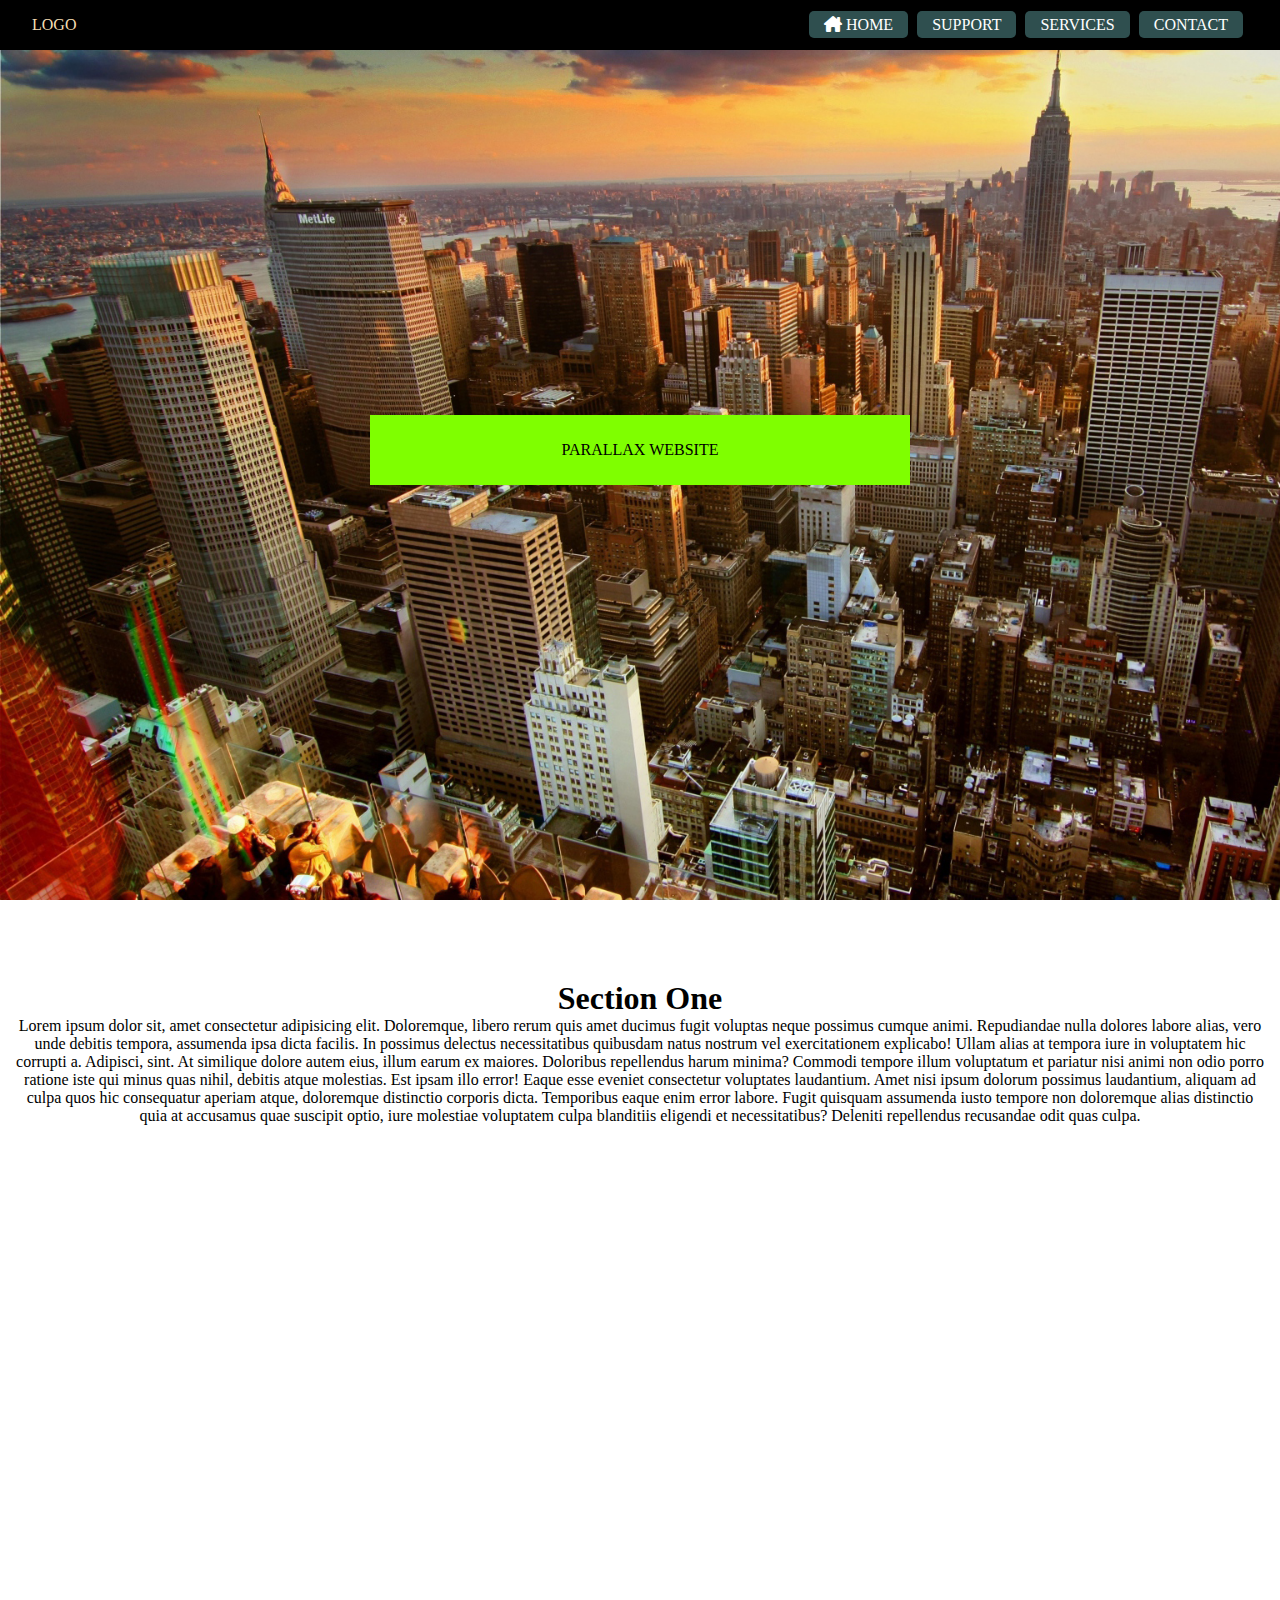
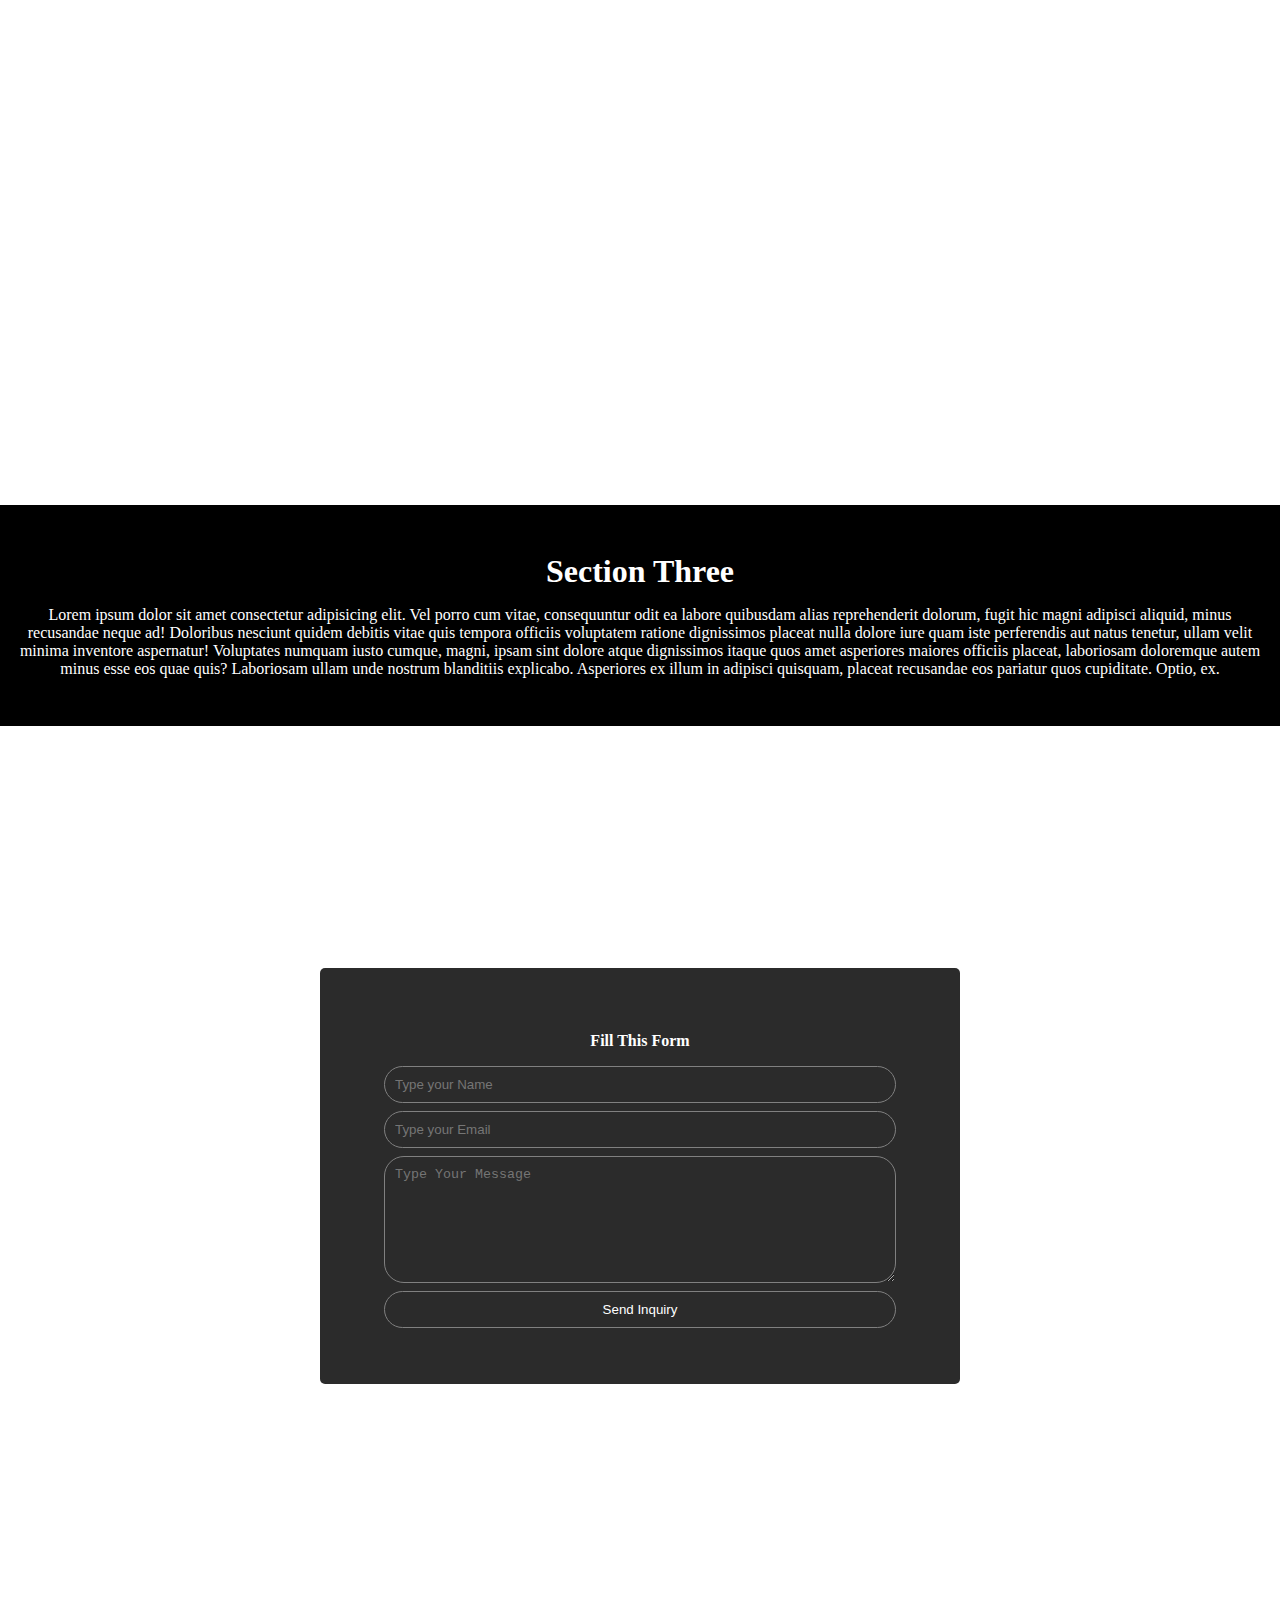
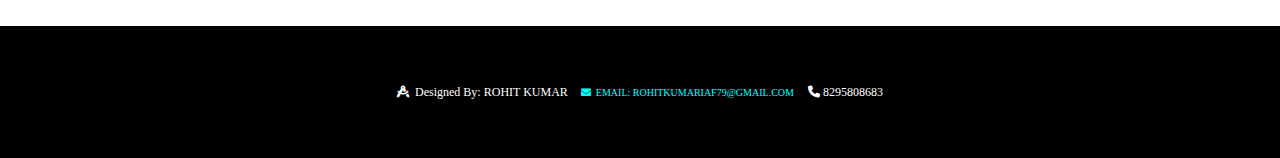
==== projct.html @ 264775a4 "Project Added" ====
<!DOCTYPE html>
<html lang="en">
  <head>
    <meta charset="UTF-8" />
    <meta http-equiv="X-UA-Compatible" content="IE=edge" />
    <meta name="viewport" content="width=device-width, initial-scale=1.0" />
    <title>Document</title>
    <link rel="stylesheet" href="style.css" />
    <link
      rel="stylesheet"
      href="https://cdnjs.cloudflare.com/ajax/libs/font-awesome/6.1.2/css/all.min.css"
    />
  </head>
  <body>
    <!-- ------------------------------------------------Navbar  -->

    <nav>
      <span>LOGO</span>
      <div class="links">
        <a href="#home"><i class="fa-solid fa-house-chimney"></i> Home</a>
        <a href="#sec1">Support</a>
        <a href="#sec2">Services</a>
        <a href="#sec4">Contact</a>
      </div>
    </nav>

    <!-- ------------------------------------------------Main  -->
    <div class="outer" id="home">
      <div class="inner top1">
        <span class="text1"> PARALLAX WEBSITE </span>
      </div>
    </div>
    <div class="outer1" id="sec1">
      <h1 class="inner1">Section One</h1>
      Lorem ipsum dolor sit, amet consectetur adipisicing elit. Doloremque,
      libero rerum quis amet ducimus fugit voluptas neque possimus cumque animi.
      Repudiandae nulla dolores labore alias, vero unde debitis tempora,
      assumenda ipsa dicta facilis. In possimus delectus necessitatibus
      quibusdam natus nostrum vel exercitationem explicabo! Ullam alias at
      tempora iure in voluptatem hic corrupti a. Adipisci, sint. At similique
      dolore autem eius, illum earum ex maiores. Doloribus repellendus harum
      minima? Commodi tempore illum voluptatum et pariatur nisi animi non odio
      porro ratione iste qui minus quas nihil, debitis atque molestias. Est
      ipsam illo error! Eaque esse eveniet consectetur voluptates laudantium.
      Amet nisi ipsum dolorum possimus laudantium, aliquam ad culpa quos hic
      consequatur aperiam atque, doloremque distinctio corporis dicta.
      Temporibus eaque enim error labore. Fugit quisquam assumenda iusto tempore
      non doloremque alias distinctio quia at accusamus quae suscipit optio,
      iure molestiae voluptatem culpa blanditiis eligendi et necessitatibus?
      Deleniti repellendus recusandae odit quas culpa.
    </div>
    <div class="outer2" id="sec2">
      <div class="inner top2">
        <span><h1 class="text2">IMAGE TWO TEXT</h1></span>
      </div>
    </div>

    <div class="outer4" id="sec3">
      <h1 class="txt4">Section Three</h1>
      <p class="para4">
        Lorem ipsum dolor sit amet consectetur adipisicing elit. Vel porro cum
        vitae, consequuntur odit ea labore quibusdam alias reprehenderit
        dolorum, fugit hic magni adipisci aliquid, minus recusandae neque ad!
        Doloribus nesciunt quidem debitis vitae quis tempora officiis voluptatem
        ratione dignissimos placeat nulla dolore iure quam iste perferendis aut
        natus tenetur, ullam velit minima inventore aspernatur! Voluptates
        numquam iusto cumque, magni, ipsam sint dolore atque dignissimos itaque
        quos amet asperiores maiores officiis placeat, laboriosam doloremque
        autem minus esse eos quae quis? Laboriosam ullam unde nostrum blanditiis
        explicabo. Asperiores ex illum in adipisci quisquam, placeat recusandae
        eos pariatur quos cupiditate. Optio, ex.
      </p>
    </div>

    <div class="outer6" id="sec4">
      <div class="inner6">
        <form action="">
          <h4>Fill This Form</h4>
          <input type="text" placeholder="Type your Name" />
          <input type="email" placeholder="Type your Email" />
          <textarea
            name="comment"
            id=""
            cols="30"
            rows="7"
            placeholder="Type Your Message"
          ></textarea>
          <button type="submit">Send Inquiry</button>
        </form>
      </div>
    </div>
    <footer>
      <p>
        <i class="fa-solid fa-compass-drafting"></i>&nbsp; Designed by: ROHIT
        KUMAR
        <span
          ><i class="fa-solid fa-envelope"></i>&nbsp; Email:
          rohitkumariaf79@gmail.com</span
        >
      </p>
      &nbsp;
      <p><i class="fa-solid fa-phone"></i> 8295808683</p>
    </footer>
  </body>
</html>
---- style.css ----
*{
      margin: 0;
      padding: 0;
}

nav{
      height: 50px;
      background-color: rgb(0, 0, 0);
      padding: 0 2rem;
      line-height: 50px;
      position: fixed;
      top: 0;
      width: -moz-available;
      width:  -webkit-fill-available;
}
nav span{
      color: wheat;
}

.links{
      float: right;
}

.links a{
      text-decoration: none;
      color: white;
      text-transform: uppercase;
      padding: 5px 15px ;
      background-color: darkslategray;
border-radius: 5px;
margin-right: 5px;
transition: 1s;
}
nav a:hover{
      background-color: white;
      color: black;
}

.outer{
      background-image: url(./images/new.jpg);
      background-repeat: no-repeat;
      background-size: auto;
      height: 100vh;
      background-size: cover;
display: flex;
justify-content: center;
align-items: center;
background-attachment: fixed;
/* opacity: .8; */

      
     
}
.inner{
      /* height: 50px; */
      width: fit-content;
      /* background-color: aqua; */
      padding: 10px 20px;
      text-align: center;
      line-height: 50px;
      margin: auto;

}
.top1{
      background-color: chartreuse;
      color: black;
      width: 500px;
      animation: right-animate 3s ease infinite alternate;
}

@keyframes right-animate {
      0% {
          /* transform: translateX(0px); */
          width: 300px;
          background-color: #4158D0;
background-image: linear-gradient(43deg, #4158D0 0%, #C850C0 46%, #FFCC70 100%);

      }
    
      100%{
            background-color: #85FFBD;
            background-image: linear-gradient(45deg, #85FFBD 0%, #FFFB7D 100%);
            
            width: 600px;
      }
  }
  






.outer1{
      background-color: white;
      text-align: center;
      padding: 5rem 1rem;

}
.outer2{
      background-image: url(./images/london.jpg);
      background-repeat: no-repeat;
      background-size: auto;
height: 100vh;
      background-size: cover;
display: flex;
justify-content: center;
align-items: center;
background-attachment: fixed;

      
     
}


.text2{
      color: white;
      
}
.outer4{
      color: white;
      background-color: black;
text-align: center;
padding: 3rem 1rem;      

}


.txt4{
      text-align: center;
      color: white;
        margin-bottom: 01rem;
    }
.outer6{
      background-image: url(./images/M.jpg);
      background-repeat: no-repeat;
      background-size: auto;
      height: 100vh;
      background-size: cover;
display: flex;
justify-content: center;
align-items: center;
background-attachment: fixed;

      
     
}
.inner6{
      padding: 3rem 4rem;
      text-align: center;
      line-height: 50px;
      margin: auto;
      background-color: rgba(0, 0, 0, 0.833);
      color: white;
      border-radius: 5px;
      width: 40%;
}



form{
      display: grid;

}
input,textarea,button{
      margin-bottom: 8px;
      padding: 10px;
      outline: none;
      background-color: transparent;
      color: white;
      border-radius: 20px;
      outline:none;
      border: 1px solid grey;
}

button{
      cursor: pointer;
      transition: .5s;

}
button:hover{
      background-color: grey;
      color: black;

}




footer{
      background-color: black;
        text-align: center;
        padding: 1rem;
        color: white;
        height: 100px;
        display: flex;
  align-items: center;
  justify-content: center;
  text-transform: capitalize;
  }
  footer p{
        font-size: 12px;
  }footer span{
        font-size: 10px;
        text-transform: uppercase;
        color: aqua;
        margin: 0 10px;
  }
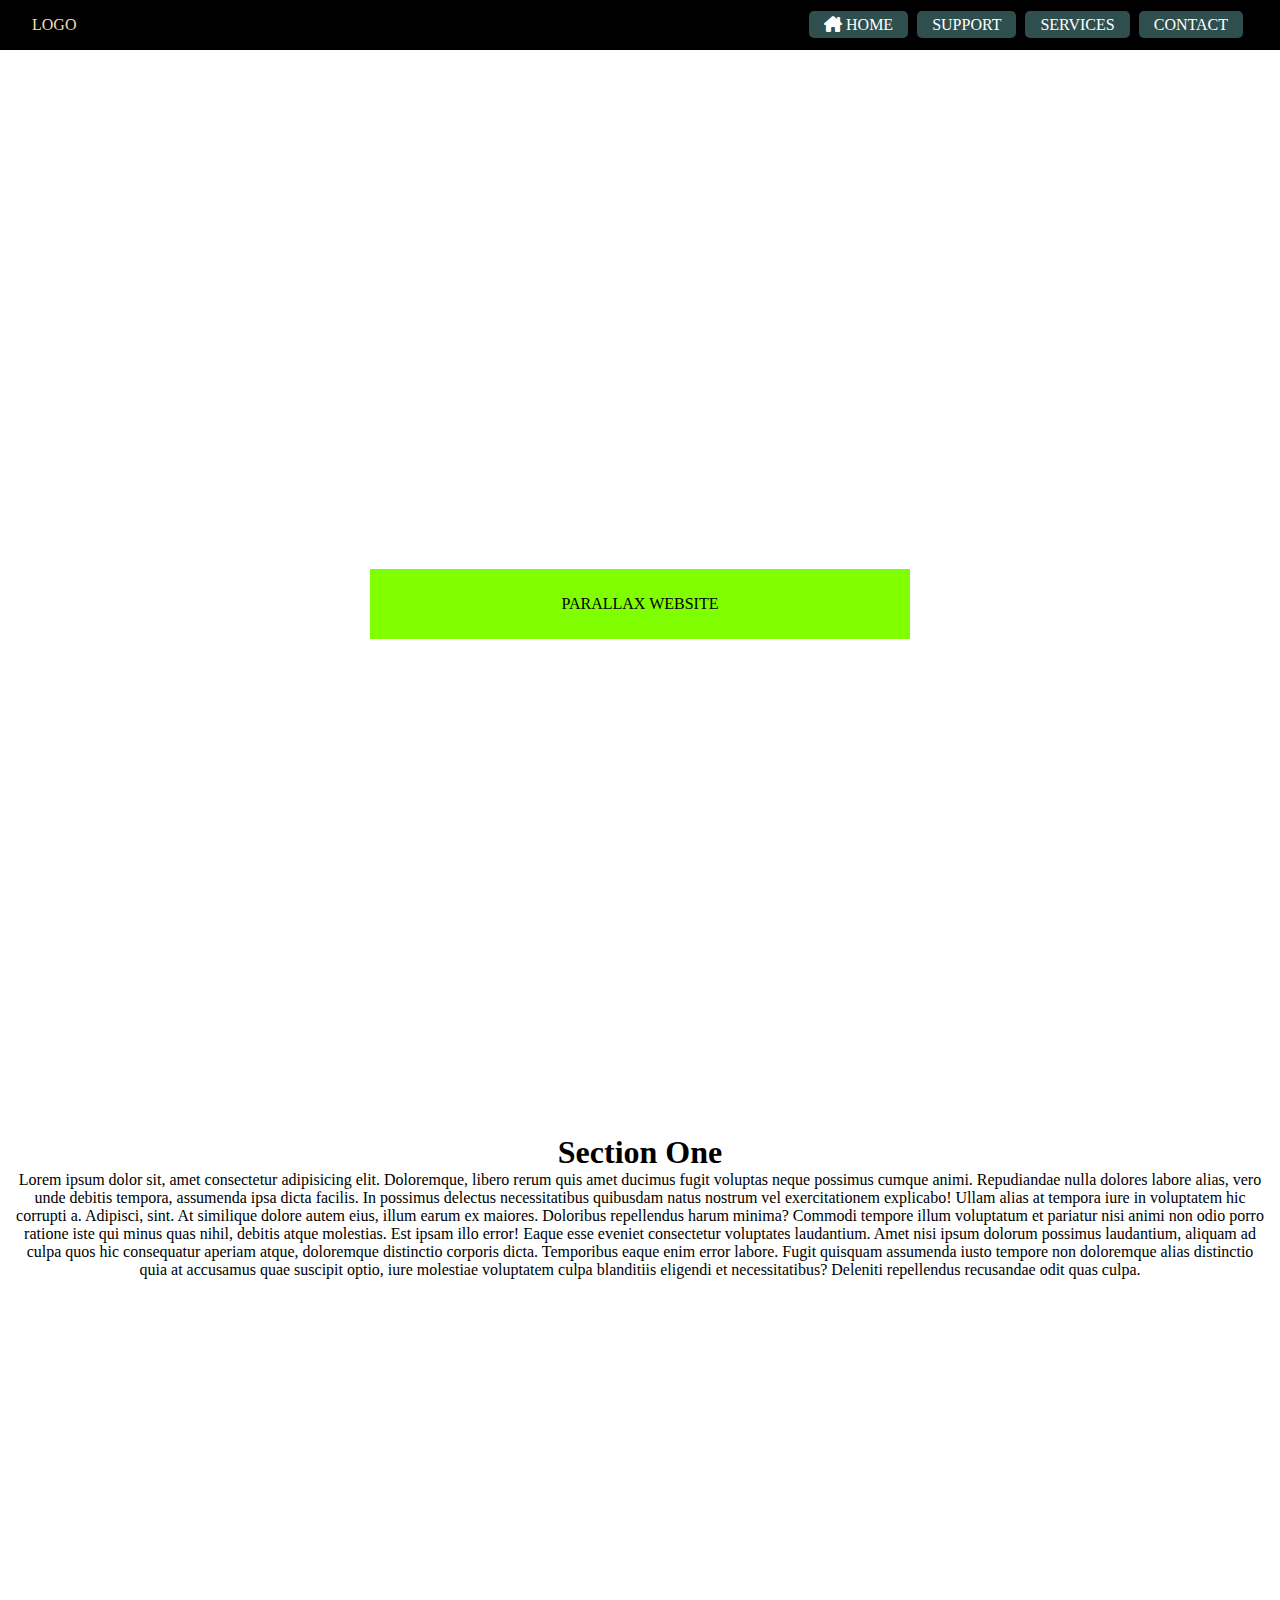
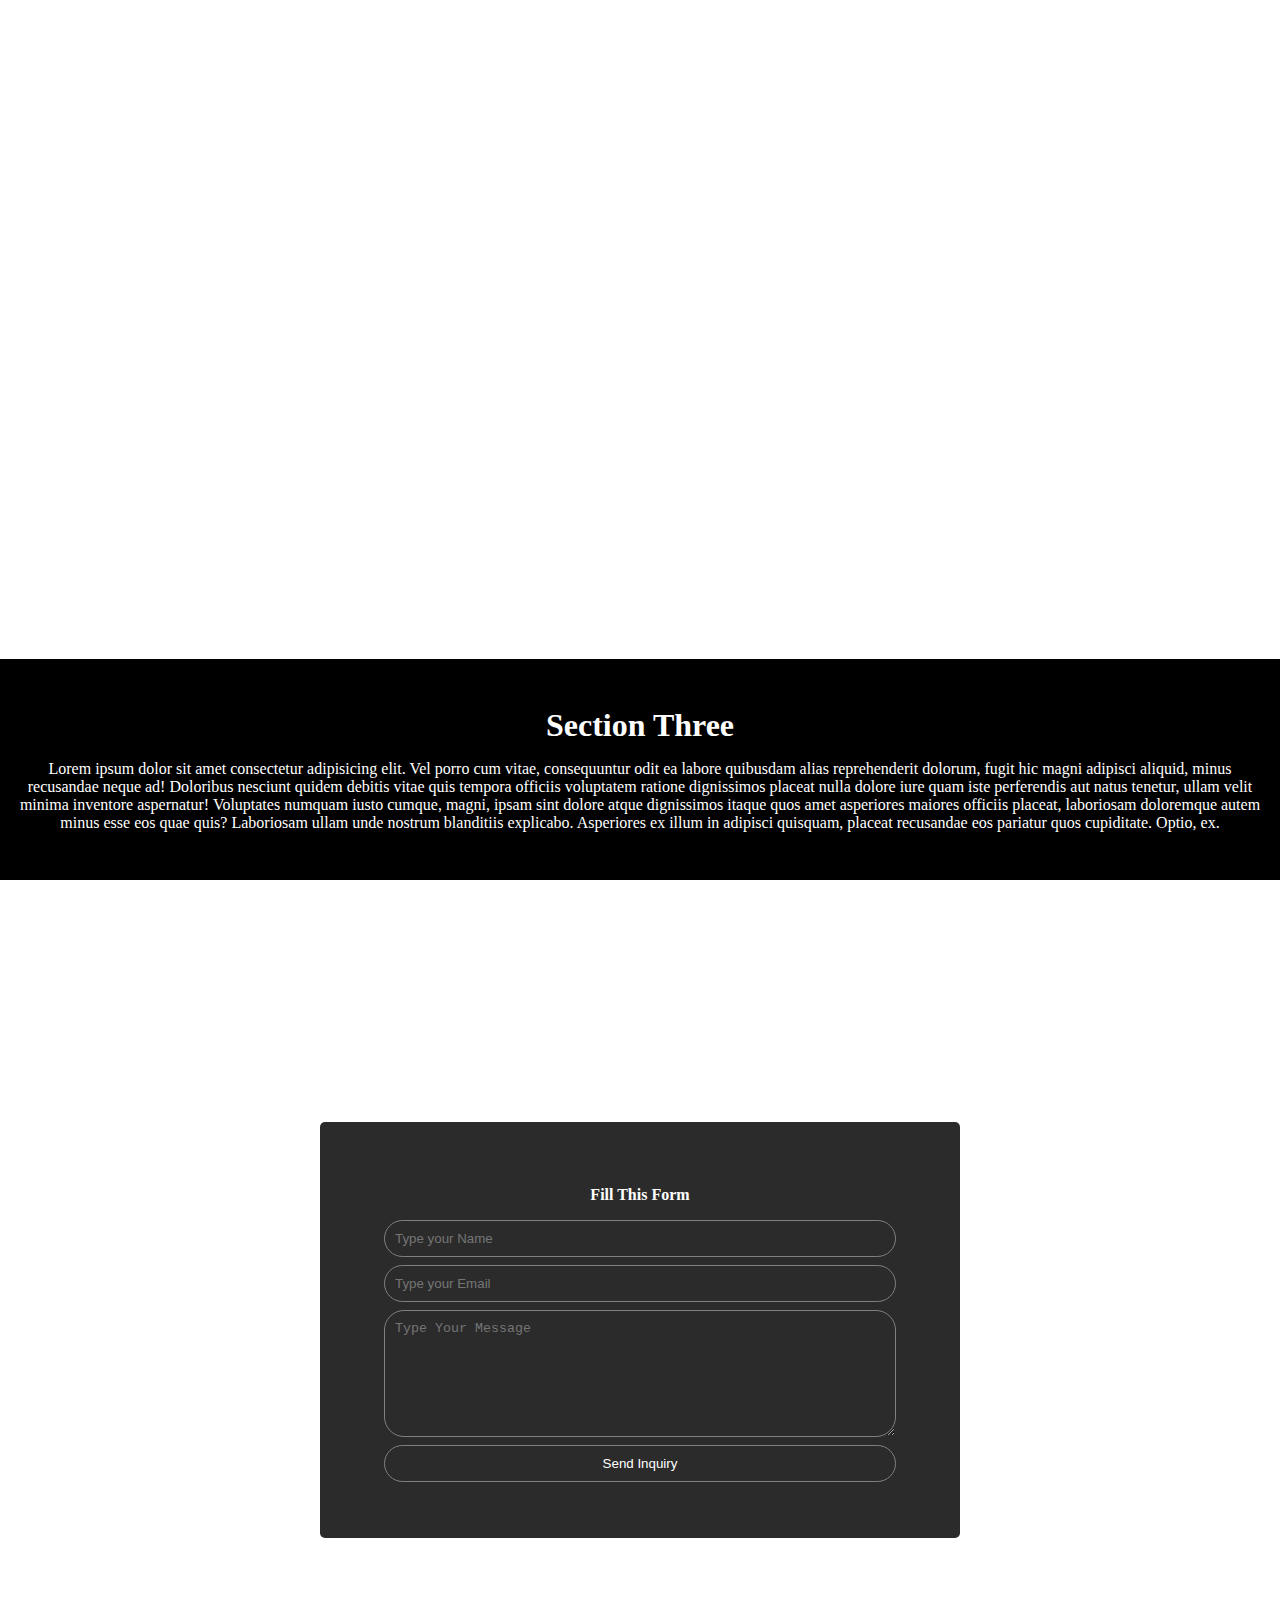
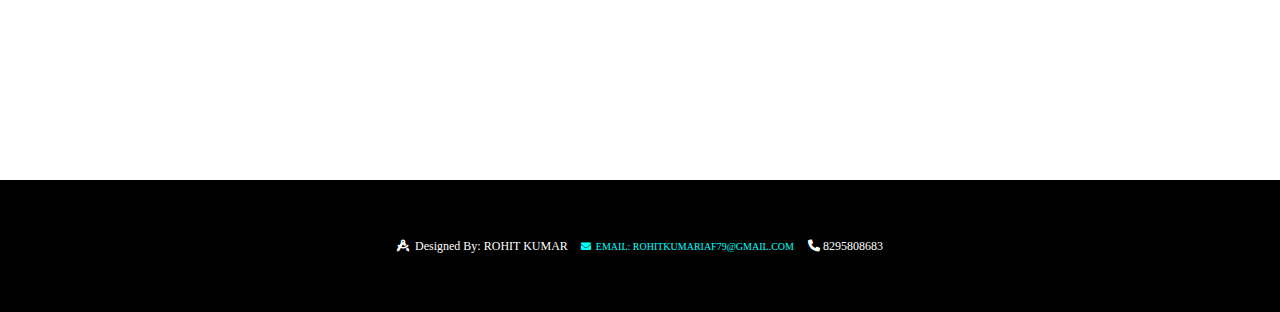
==== commit 1b6e7657: "commit" ====
--- a/projct.html
+++ b/projct.html
@@ -25,6 +25,11 @@
     </nav>
 
     <!-- ------------------------------------------------Main  -->
+
+    <video autoplay muted loop id="myVideo">
+      <source src="./images/video.mp4" type="video/mp4" />
+      Your browser does not support HTML5 video.
+    </video>
     <div class="outer" id="home">
       <div class="inner top1">
         <span class="text1"> PARALLAX WEBSITE </span>
--- a/style.css
+++ b/style.css
@@ -36,8 +36,15 @@
       color: black;
 }
 
+
+.myVideo{
+position: absolute;
+right: 0;
+top: 0;
+z-index: -1;
+}
 .outer{
-      background-image: url(./images/new.jpg);
+      background-image: url(./images/video.mp4);
       background-repeat: no-repeat;
       background-size: auto;
       height: 100vh;
